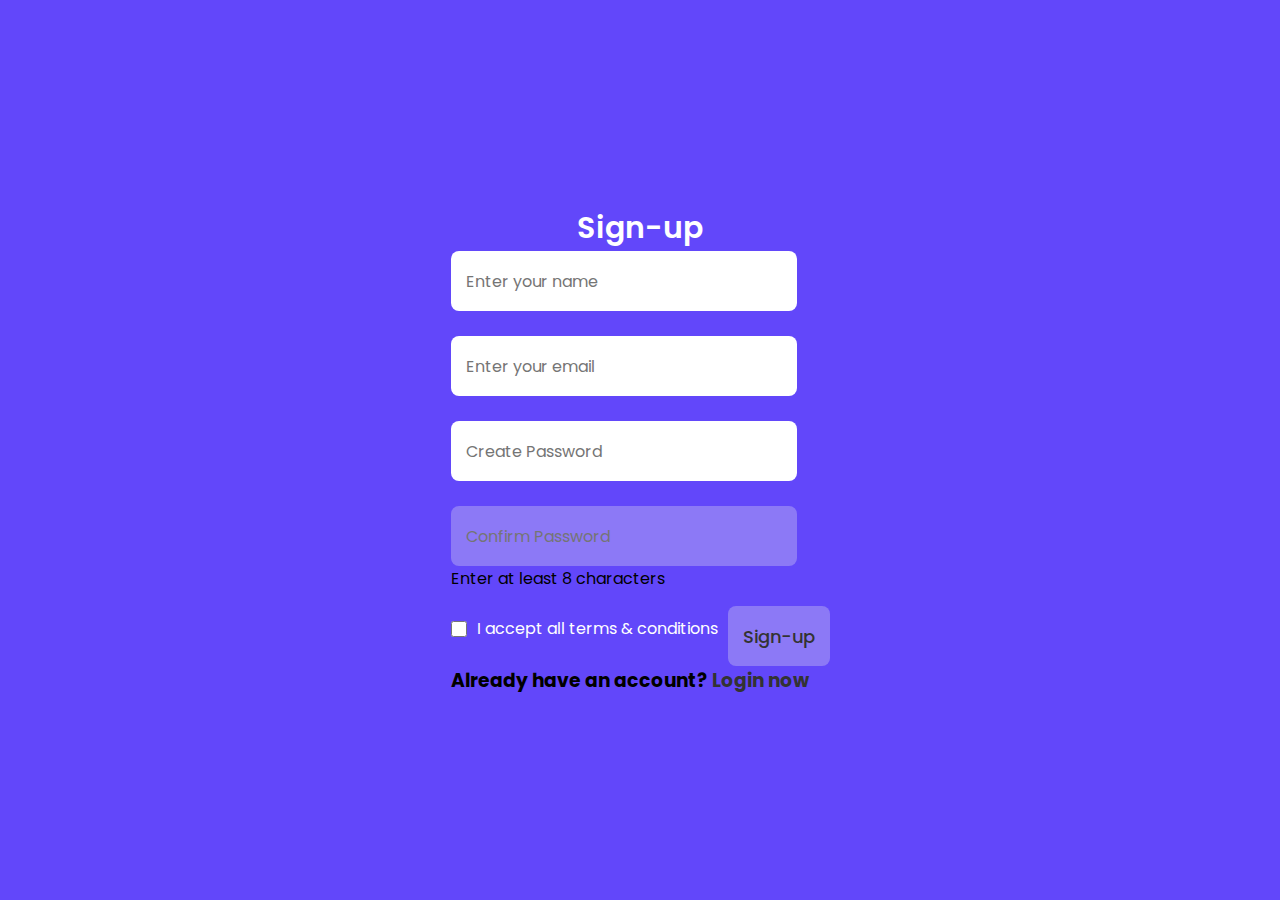
==== login/index.html @ 425b9529 "logi" ====
<!DOCTYPE html>
<html lang="en">
<head>
    <meta charset="UTF-8">
    <meta name="viewport" content="width=device-width, initial-scale=1.0">
    <title>Login & Signup Form</title>
    <link rel="stylesheet" href="style.css">

</head>
<body>
    <section class="wrappper">
        <div class="form signup">
            <header>Sign-up</header>
                <form action="#">
                    <div class="input-box">
                    <input type="text" placeholder="Enter your name" required />
                    </div>
                    <br>
                    <div class="input-box">
                    <input  type="email" placeholder="Enter your email" required />
                    </div>
                    <br>
                    <div class="input-box">
                    <input id="createPw" type="Create password" placeholder="Create Password" required />
                    </div>
                    <br>
                    <div class="input-box show">
                    <input id="confirmPw" type="Confirm password" placeholder="Confirm Password"  required disabled />
                    
                    </div>
                    <div class="alert">
                        <i class= "errorIcon"></i>
                        <span class="text">Enter at least 8 characters</span>
                    </div>
                    <div class="checkbox button">
                    <input type="checkbox"/>
                    <label for="SignupCheck">I accept all terms & conditions</label>
                    <input id="button" type="submit" value="Sign-up" required disabled/>
                    </div>
                    <div class="text">
                        <h3>Already have an account? <a href="#">Login now</a></h3>
                    </div>
                    </form>
        </div>
    </section>
    <script src="script.js"></script>
</body>
</html>
---- login/style.css ----
@import url("https://fonts.googleapis.com/css2?family=Poppins:wght@400;500;600;700&display=swap") ;

:root{
    -bg-white: hsl(0, 0%, 100%);
--bg-black-alpha-20: hsla(0, 0%, 0%, 0.2);
--bg-lavender-blush: hsl(0, 100%, 98%);
--bg-majorelle-blue: hsl(249, 95%, 63%);
--bg-ocean-blue: hsl(249, 63%, 54%);
--bg-majorelle-blue-alpha-5: hsla(249, 95%, 63%, 0.05);
--bg-misty-rose: hsl(0, 100%, 95%);
--bg-red-salsa: hsl(357, 94%, 63%);
--bg-red-salsa-alpha-5: hsla(357, 94%, 63%, 0.05);
--bg-english-vermillion: hsl(357, 64%, 53%);
--bg-chrome-yellow-alpha-5: hsla(40, 100%, 50%, 0.05);
--bg-sunglow-alpha-10: hsla(48, 100%, 50%, 0.1);
--bg-gainsboro: hsl(0, 0%, 85%);
}
*{
    margin: 0;
    padding: 0;
    box-sizing: border-box;
    font-family: "poppins",sans-serif;
}
body{
    min-height: 100vh;
    display: flex;
    align-items: center;
    justify-content: center;
    background:var(--bg-majorelle-blue);
}
.wrapper{
    position: relative;
    max-width: 470px;
    width: 100%;
    border-radius: 12px;
    padding: 20px 30px 120px;
    background: #4070f4;
    box-shadow: 0 5px 10px rgb(0, 0, 0,0.1) ;
    overflow: hidden;
}
.form header{
    font-size:30px;
    text-align: center;
    color:#fff ;
    font-weight: 600;
    cursor: pointer;
}
.wrapper form{
    display: flex;
    flex-direction: column;
    gap: 20px;
    margin-top: 40px;
}
form input{
    height: 60px;
    outline: none;
    border: none;
    padding:0 15px;
    font-size: 16px;
    font-weight: 400;
    color: #333;
    border-radius:8px ;
}
form .checkbox{
    display: flex;
    align-items: center;
    gap: 10px;
}
.checkbox input[type="checkbox"]{
    height: 16px;
    width: 16px;
    accent-color: #fff;
    cursor: pointer;
}
form .checkbox label{
    cursor: pointer;
    color: #fff;
}
form a{
    color: #333;
    text-decoration: none;
}
form a:hover{
    text-decoration:underline;
}
form input[type="submit"]{
    margin-top:15px ;
    padding:none;
    font-size: 18px;
    font-weight: 500;
    cursor: pointer;
}
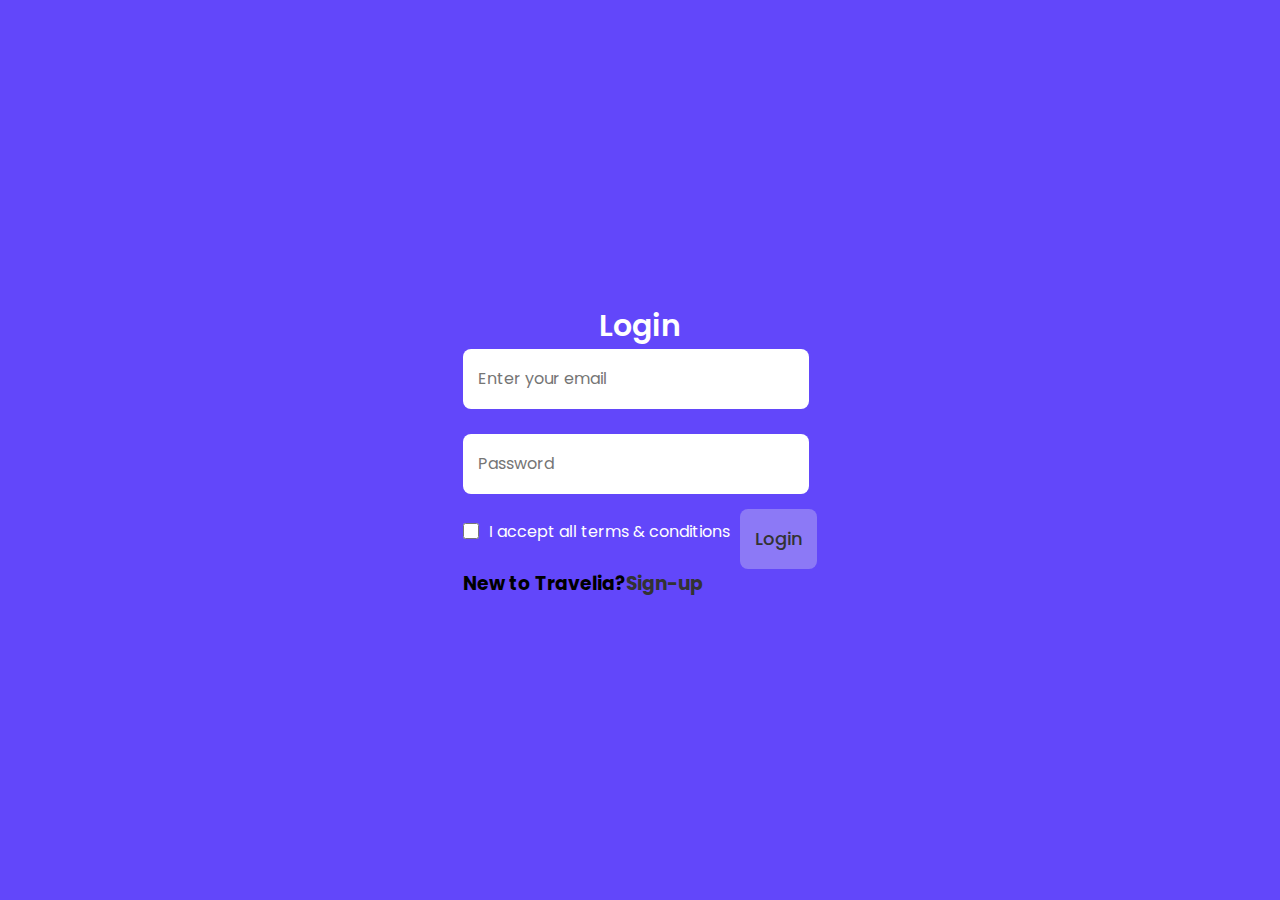
==== commit dc8e041c: "new commit" ====
--- a/login/index.html
+++ b/login/index.html
@@ -3,46 +3,33 @@
 <head>
     <meta charset="UTF-8">
     <meta name="viewport" content="width=device-width, initial-scale=1.0">
-    <title>Login & Signup Form</title>
-    <link rel="stylesheet" href="style.css">
+    <title>Login Form</title>
+    <link rel="stylesheet" href="/login/style.css">
 
 </head>
 <body>
     <section class="wrappper">
-        <div class="form signup">
-            <header>Sign-up</header>
+        <div class="form login">
+            <header>Login</header>
                 <form action="#">
-                    <div class="input-box">
-                    <input type="text" placeholder="Enter your name" required />
-                    </div>
-                    <br>
                     <div class="input-box">
                     <input  type="email" placeholder="Enter your email" required />
                     </div>
                     <br>
                     <div class="input-box">
-                    <input id="createPw" type="Create password" placeholder="Create Password" required />
-                    </div>
-                    <br>
-                    <div class="input-box show">
-                    <input id="confirmPw" type="Confirm password" placeholder="Confirm Password"  required disabled />
-                    
-                    </div>
-                    <div class="alert">
-                        <i class= "errorIcon"></i>
-                        <span class="text">Enter at least 8 characters</span>
+                    <input id="Pw" type="password" placeholder="Password" required />
                     </div>
                     <div class="checkbox button">
                     <input type="checkbox"/>
                     <label for="SignupCheck">I accept all terms & conditions</label>
-                    <input id="button" type="submit" value="Sign-up" required disabled/>
+                    <input id="button" type="submit" value="Login" required disabled/>
                     </div>
                     <div class="text">
-                        <h3>Already have an account? <a href="#">Login now</a></h3>
+                        <h3>New to Travelia?<a href="/signup/index.html">Sign-up</a></h3>
                     </div>
                     </form>
         </div>
     </section>
-    <script src="script.js"></script>
+    <script src="/login/script.js"></script>
 </body>
 </html>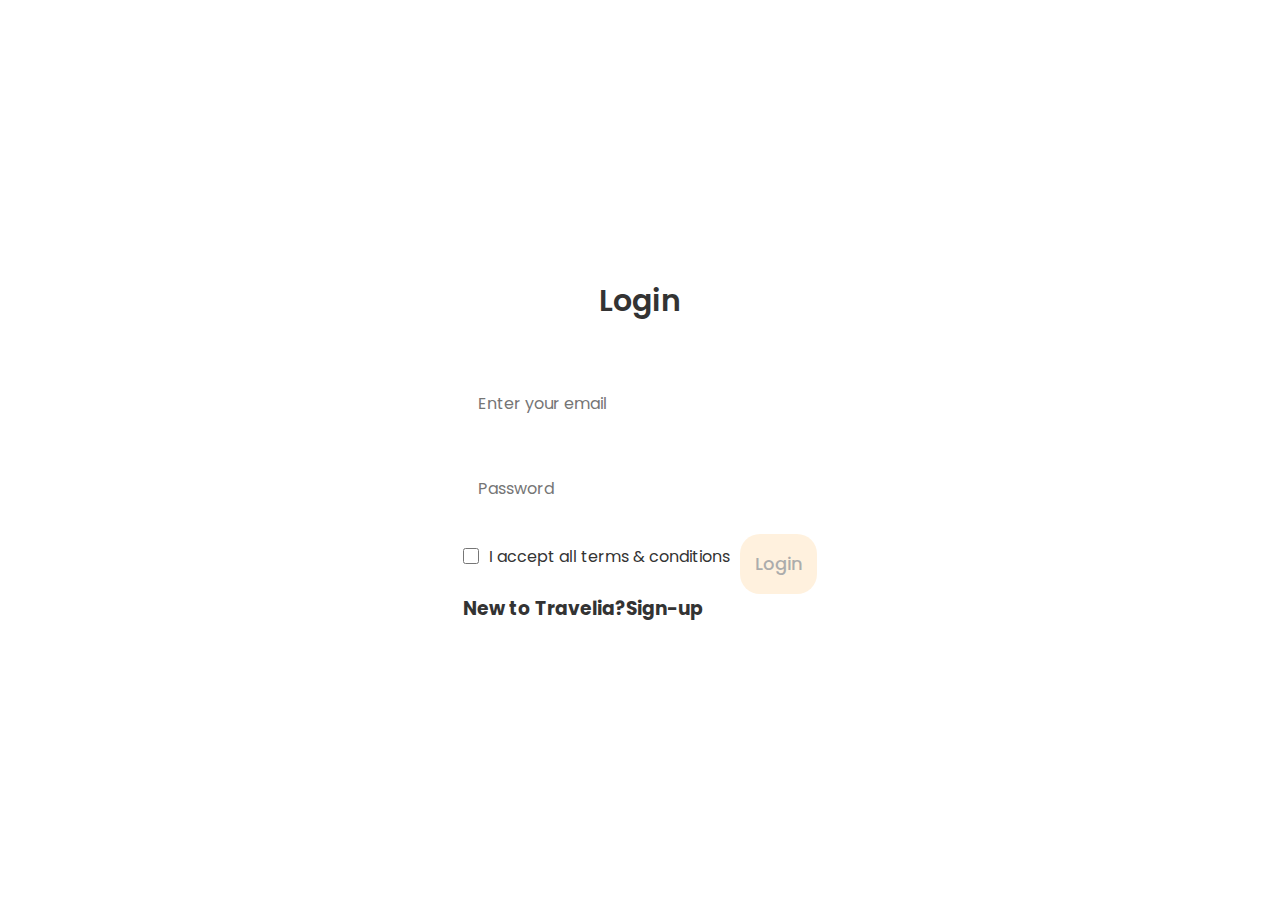
==== commit 91df809c: "Merge pull request #1 from anujgupta018/main" ====
--- a/login/index.html
+++ b/login/index.html
@@ -1,35 +1,37 @@
 <!DOCTYPE html>
 <html lang="en">
-<head>
-    <meta charset="UTF-8">
-    <meta name="viewport" content="width=device-width, initial-scale=1.0">
+  <head>
+    <meta charset="UTF-8" />
+    <meta name="viewport" content="width=device-width, initial-scale=1.0" />
     <title>Login Form</title>
-    <link rel="stylesheet" href="/login/style.css">
+    <link rel="stylesheet" href="/login/style.css" />
+  </head>
+  <body>
+    <section class="wrappper">
+      <header>Login</header>
+      <br />
+      <br />
 
-</head>
-<body>
-    <section class="wrappper">
-        <div class="form login">
-            <header>Login</header>
-                <form action="#">
-                    <div class="input-box">
-                    <input  type="email" placeholder="Enter your email" required />
-                    </div>
-                    <br>
-                    <div class="input-box">
-                    <input id="Pw" type="password" placeholder="Password" required />
-                    </div>
-                    <div class="checkbox button">
-                    <input type="checkbox"/>
-                    <label for="SignupCheck">I accept all terms & conditions</label>
-                    <input id="button" type="submit" value="Login" required disabled/>
-                    </div>
-                    <div class="text">
-                        <h3>New to Travelia?<a href="/signup/index.html">Sign-up</a></h3>
-                    </div>
-                    </form>
-        </div>
+      <div class="form login">
+        <form action="#">
+          <div class="input-box">
+            <input type="email" placeholder="Enter your email" required />
+          </div>
+          <br />
+          <div class="input-box">
+            <input id="Pw" type="password" placeholder="Password" required />
+          </div>
+          <div class="checkbox button">
+            <input type="checkbox" />
+            <label for="SignupCheck">I accept all terms & conditions</label>
+            <input id="button" type="submit" value="Login" required disabled />
+          </div>
+          <div class="text">
+            <h3>New to Travelia?<a href="/signup/index.html">Sign-up</a></h3>
+          </div>
+        </form>
+      </div>
     </section>
     <script src="/login/script.js"></script>
-</body>
-</html>+  </body>
+</html>
--- a/login/style.css
+++ b/login/style.css
@@ -1,97 +1,107 @@
-@import url("https://fonts.googleapis.com/css2?family=Poppins:wght@400;500;600;700&display=swap") ;
+@import url("https://fonts.googleapis.com/css2?family=Poppins:wght@400;500;600;700&display=swap");
 
-:root{
-    -bg-white: hsl(0, 0%, 100%);
---bg-black-alpha-20: hsla(0, 0%, 0%, 0.2);
---bg-lavender-blush: hsl(0, 100%, 98%);
---bg-majorelle-blue: hsl(249, 95%, 63%);
---bg-ocean-blue: hsl(249, 63%, 54%);
---bg-majorelle-blue-alpha-5: hsla(249, 95%, 63%, 0.05);
---bg-misty-rose: hsl(0, 100%, 95%);
---bg-red-salsa: hsl(357, 94%, 63%);
---bg-red-salsa-alpha-5: hsla(357, 94%, 63%, 0.05);
---bg-english-vermillion: hsl(357, 64%, 53%);
---bg-chrome-yellow-alpha-5: hsla(40, 100%, 50%, 0.05);
---bg-sunglow-alpha-10: hsla(48, 100%, 50%, 0.1);
---bg-gainsboro: hsl(0, 0%, 85%);
+:root {
+  -bg-white: hsl(0, 0%, 100%);
+  --bg-black-alpha-20: hsla(0, 0%, 0%, 0.2);
+  --bg-lavender-blush: hsl(0, 100%, 98%);
+  --bg-majorelle-blue: hsl(249, 95%, 63%);
+  --bg-ocean-blue: hsl(249, 63%, 54%);
+  --bg-majorelle-blue-alpha-5: hsla(249, 95%, 63%, 0.05);
+  --bg-misty-rose: hsl(0, 100%, 95%);
+  --bg-red-salsa: hsl(357, 94%, 63%);
+  --bg-red-salsa-alpha-5: hsla(357, 94%, 63%, 0.05);
+  --bg-english-vermillion: hsl(357, 64%, 53%);
+  --bg-chrome-yellow-alpha-5: hsla(40, 100%, 50%, 0.05);
+  --bg-sunglow-alpha-10: hsla(48, 100%, 50%, 0.1);
+  --bg-gainsboro: hsl(0, 0%, 85%);
 }
-*{
-    margin: 0;
-    padding: 0;
-    box-sizing: border-box;
-    font-family: "poppins",sans-serif;
+* {
+  opacity: 1;
+  z-index: 49;
+  color: #333;
+  margin: 0;
+  padding: 0;
+  box-sizing: border-box;
+  font-family: "poppins", sans-serif;
 }
-body{
-    min-height: 100vh;
-    display: flex;
-    align-items: center;
-    justify-content: center;
-    background:var(--bg-majorelle-blue);
+body {
+  color: #333;
+  min-height: 100vh;
+  display: flex;
+  align-items: center;
+  justify-content: center;
+  background: transparent;
 }
-.wrapper{
-    position: relative;
-    max-width: 470px;
-    width: 100%;
-    border-radius: 12px;
-    padding: 20px 30px 120px;
-    background: #4070f4;
-    box-shadow: 0 5px 10px rgb(0, 0, 0,0.1) ;
-    overflow: hidden;
+.wrapper {
+  position: relative;
+  max-width: 470px;
+  width: 100%;
+  border-radius: 12px;
+  padding: 20px 30px 120px;
+  background: #4070f4;
+  box-shadow: 0 5px 10px rgb(0, 0, 0, 0.1);
+  overflow: hidden;
 }
-.form header{
-    font-size:30px;
-    text-align: center;
-    color:#fff ;
-    font-weight: 600;
-    cursor: pointer;
+header {
+  font-size: 30px;
+  text-align: center;
+  color: #333;
+  font-weight: 600;
+  cursor: pointer;
 }
-.wrapper form{
-    display: flex;
-    flex-direction: column;
-    gap: 20px;
-    margin-top: 40px;
+.wrapper form {
+  display: flex;
+  flex-direction: column;
+  gap: 20px;
+  margin-top: 40px;
 }
-form input{
-    height: 60px;
-    outline: none;
-    border: none;
-    padding:0 15px;
-    font-size: 16px;
-    font-weight: 400;
-    color: #333;
-    border-radius:8px ;
+form input {
+  height: 60px;
+  outline: none;
+  border: none;
+  padding: 0 15px;
+  font-size: 16px;
+  font-weight: 400;
+  color: #333;
+  border-radius: 8px;
 }
-form .checkbox{
-    display: flex;
-    align-items: center;
-    gap: 10px;
+form .checkbox {
+  display: flex;
+  align-items: center;
+  gap: 10px;
 }
-.checkbox input[type="checkbox"]{
-    height: 16px;
-    width: 16px;
-    accent-color: #fff;
-    cursor: pointer;
+.checkbox input[type="checkbox"] {
+  height: 16px;
+  width: 16px;
+  accent-color: #333;
+  cursor: pointer;
 }
-form .checkbox label{
-    cursor: pointer;
-    color: #fff;
+form .checkbox label {
+  cursor: pointer;
+  color: #333;
 }
-form a{
-    color: #333;
-    text-decoration: none;
+form a {
+  color: #333;
+  text-decoration: none;
 }
-form a:hover{
-    text-decoration:underline;
+form a:hover {
+  text-decoration: underline;
 }
-form input[type="submit"]{
-    margin-top:15px ;
-    padding:none;
-    font-size: 18px;
-    font-weight: 500;
-    cursor: pointer;
+form input[type="submit"] {
+  margin-top: 15px;
+  padding: none;
+  font-size: 18px;
+  font-weight: 500;
+  cursor: pointer;
+  border-radius: 20px;
 }
-
-
-
-
-
+#button {
+  color: #333;
+  box-shadow: #333;
+  background-color: navajowhite;
+  opacity: 0.4;
+}
+#button:hover {
+  opacity: 1;
+  box-shadow: 5px 4px 4px navajowhite;
+}
